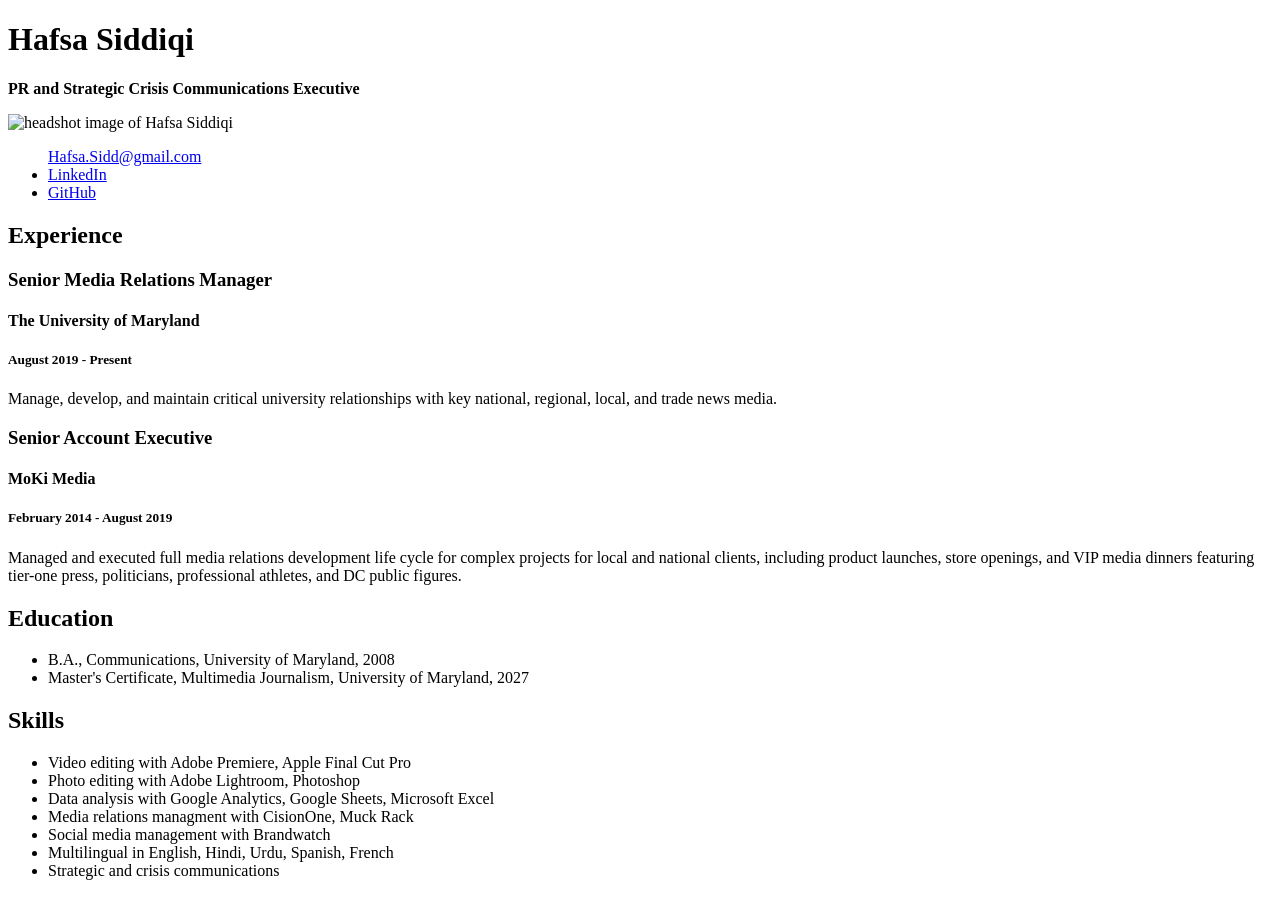
==== index.html @ b0d6e79d "Moved indext out of vscode folder" ====
<!DOCTYPE html>
<html lang="en">
<head>
    <meta charset="UTF-8">
    <meta name="viewport" content="width=device-width, initial-scale=1.0">
    <title>Hafsa Siddiqi's Resume</title>
</head>
<body>
 <!--I Built This MYSELF!-->   
  <div>
    <h1>Hafsa Siddiqi</h1>
      <p>
        <strong>PR and Strategic Crisis Communications Executive</strong>
      </p>
      <img src="https://media.licdn.com/dms/image/v2/D4E03AQFIteyujw8ocQ/profile-displayphoto-crop_800_800/B4EZ2YyK8FJwAI-/0/1776384787558?e=1792022400&v=beta&t=DJCtHJy9bnMG8LjksadRaM3By87zysBiXV3vw3CImw0" alt="headshot image of Hafsa Siddiqi" style="width:300px; height:auto;">
         <ul>
            <l1><a href="mailto:hafsa.sidd@gmail.com" target="_blank">Hafsa.Sidd@gmail.com</a></l1>
            <li><a href="https://www.linkedin.com/in/hafsasiddiqi/" target="_blank">LinkedIn</a></li>
            <li><a href="https://github.com/hafsa-26" target="_blank">GitHub </a></li>
        </ul>
    <h2>Experience</h2>
      <h3>Senior Media Relations Manager</h3>
      <h4>The University of Maryland</h4>
      <h5>August 2019 - Present</h5>
      <p>Manage, develop, and maintain critical university relationships with key national, regional, local, and trade news media.</p>
      <h3>Senior Account Executive</h3>
      <h4>MoKi Media</h4>
      <h5>February 2014 - August 2019</h5>
      <p>Managed and executed full media relations development life cycle for complex projects for local and national clients, including product launches, store openings, and VIP media dinners featuring tier-one press, politicians, professional athletes, and DC public figures.</p>
    <h2>Education</h2>
      <ul>
        <li>B.A., Communications, University of Maryland, 2008</li>
        <li>Master's Certificate, Multimedia Journalism, University of Maryland, 2027</li>
      </ul>
    <h2>Skills</h2>
      <ul>
        <li>Video editing with Adobe Premiere, Apple Final Cut Pro</li>
        <li>Photo editing with Adobe Lightroom, Photoshop</li>
        <li>Data analysis with Google Analytics, Google Sheets, Microsoft Excel</li>
        <li>Media relations managment with CisionOne, Muck Rack</li>
        <li>Social media management with Brandwatch</li>
        <li>Multilingual in English, Hindi, Urdu, Spanish, French</li>
        <li>Strategic and crisis communications</li>
      </ul>    
   

  </div>


    
</body>
</html>
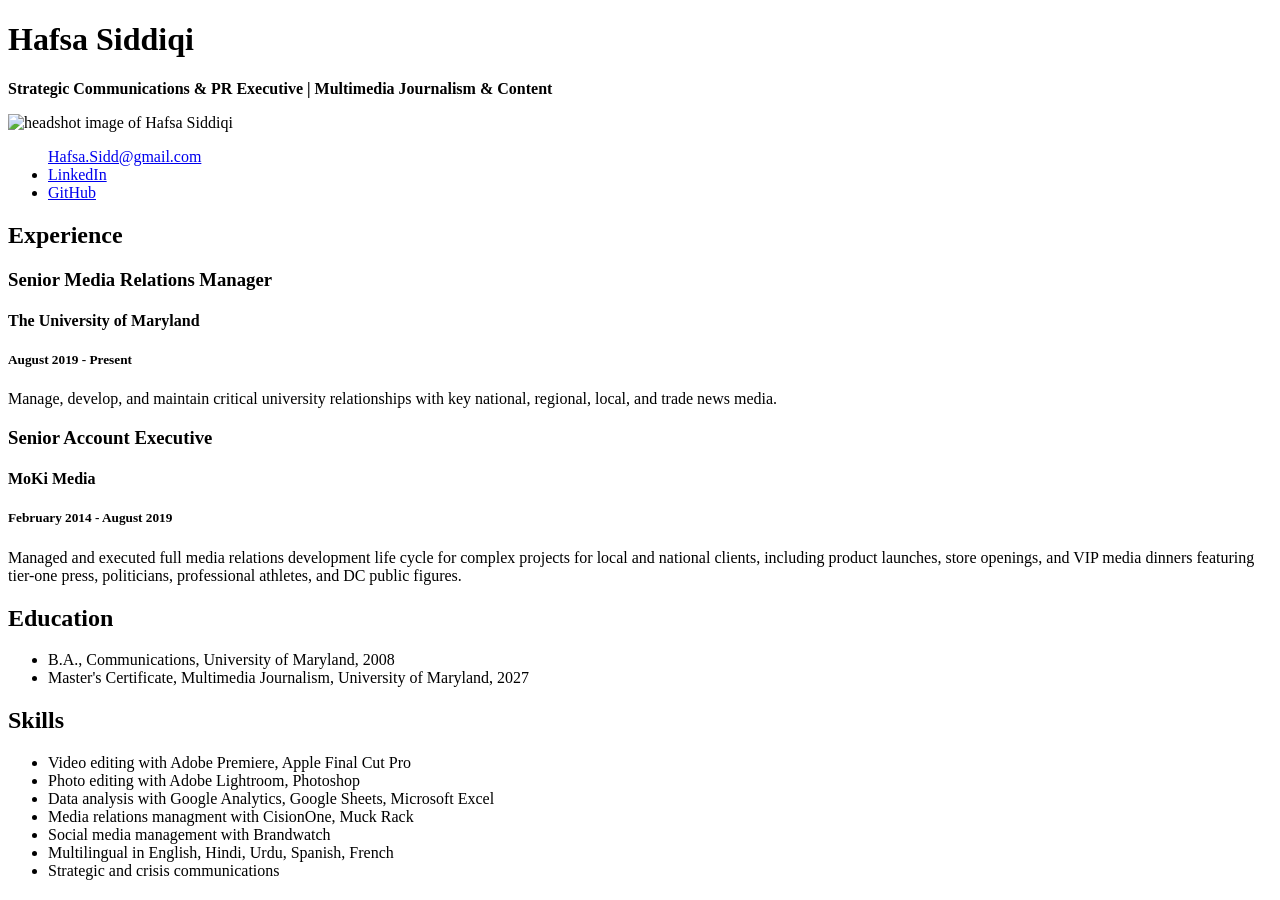
==== commit 362d5bcb: "moved out of resume folder" ====
--- a/index.html
+++ b/index.html
@@ -10,7 +10,7 @@
   <div>
     <h1>Hafsa Siddiqi</h1>
       <p>
-        <strong>PR and Strategic Crisis Communications Executive</strong>
+        <strong>Strategic Communications & PR Executive | Multimedia Journalism & Content </strong>
       </p>
       <img src="https://media.licdn.com/dms/image/v2/D4E03AQFIteyujw8ocQ/profile-displayphoto-crop_800_800/B4EZ2YyK8FJwAI-/0/1776384787558?e=1792022400&v=beta&t=DJCtHJy9bnMG8LjksadRaM3By87zysBiXV3vw3CImw0" alt="headshot image of Hafsa Siddiqi" style="width:300px; height:auto;">
          <ul>
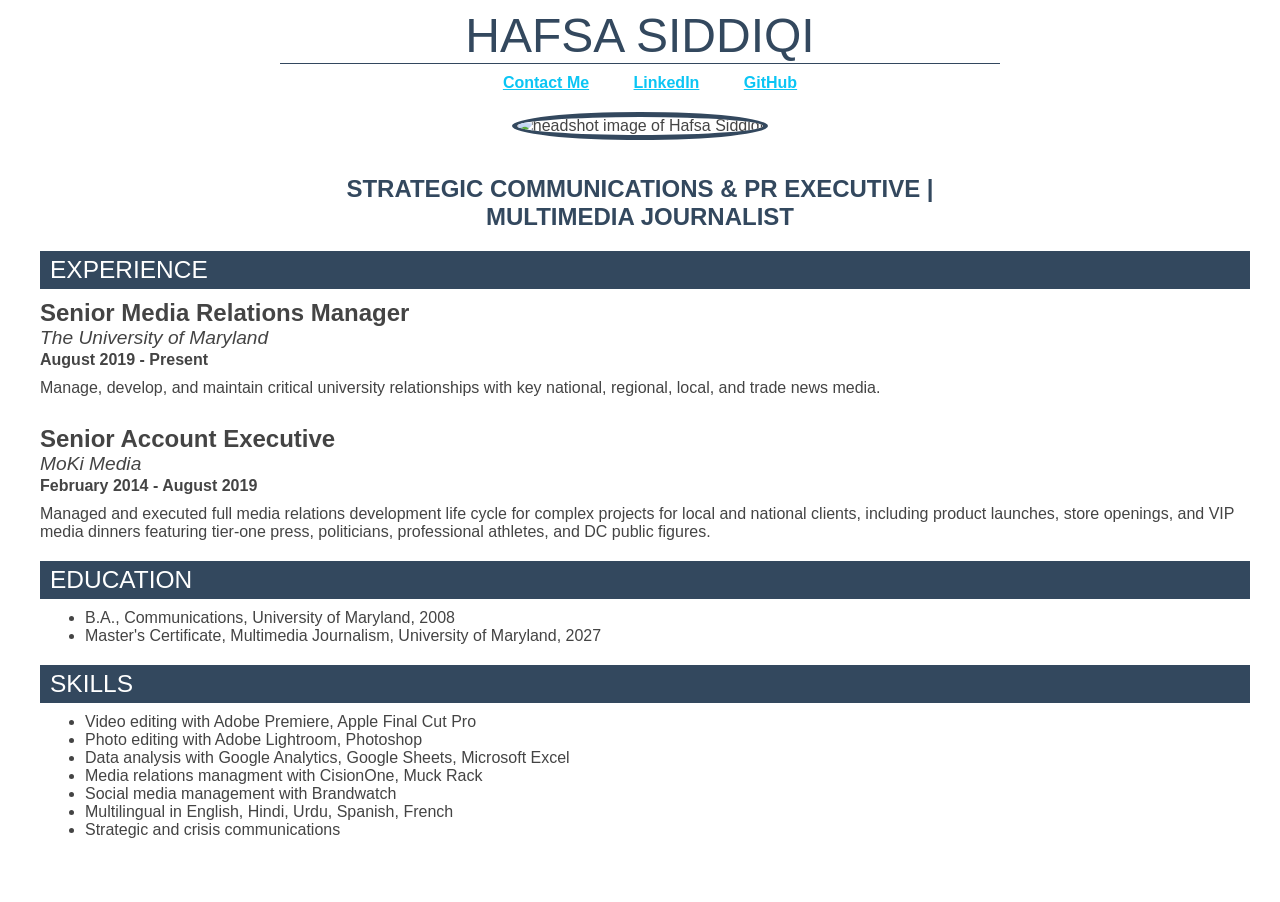
==== commit 18b8c190: "Updated with CSS 1 & 2 module changes" ====
--- a/index.html
+++ b/index.html
@@ -4,36 +4,36 @@
     <meta charset="UTF-8">
     <meta name="viewport" content="width=device-width, initial-scale=1.0">
     <title>Hafsa Siddiqi's Resume</title>
+    <link href='./style.css' rel='stylesheet' type="text/css">
 </head>
+ <!--I Built This MYSELF!-->   
 <body>
- <!--I Built This MYSELF!-->   
-  <div>
-    <h1>Hafsa Siddiqi</h1>
-      <p>
-        <strong>Strategic Communications & PR Executive | Multimedia Journalism & Content </strong>
-      </p>
-      <img src="https://media.licdn.com/dms/image/v2/D4E03AQFIteyujw8ocQ/profile-displayphoto-crop_800_800/B4EZ2YyK8FJwAI-/0/1776384787558?e=1792022400&v=beta&t=DJCtHJy9bnMG8LjksadRaM3By87zysBiXV3vw3CImw0" alt="headshot image of Hafsa Siddiqi" style="width:300px; height:auto;">
-         <ul>
-            <l1><a href="mailto:hafsa.sidd@gmail.com" target="_blank">Hafsa.Sidd@gmail.com</a></l1>
+  <div id="container">
+    <div id="name">Hafsa Siddiqi</div>
+         <ul class="menu">
+            <li><a href="mailto:hafsa.sidd@gmail.com">Contact Me</a></li>
             <li><a href="https://www.linkedin.com/in/hafsasiddiqi/" target="_blank">LinkedIn</a></li>
             <li><a href="https://github.com/hafsa-26" target="_blank">GitHub </a></li>
         </ul>
-    <h2>Experience</h2>
-      <h3>Senior Media Relations Manager</h3>
-      <h4>The University of Maryland</h4>
-      <h5>August 2019 - Present</h5>
-      <p>Manage, develop, and maintain critical university relationships with key national, regional, local, and trade news media.</p>
-      <h3>Senior Account Executive</h3>
-      <h4>MoKi Media</h4>
-      <h5>February 2014 - August 2019</h5>
-      <p>Managed and executed full media relations development life cycle for complex projects for local and national clients, including product launches, store openings, and VIP media dinners featuring tier-one press, politicians, professional athletes, and DC public figures.</p>
-    <h2>Education</h2>
-      <ul>
+        <div id="headshot-container"><img src="https://media.licdn.com/dms/image/v2/D4E03AQFIteyujw8ocQ/profile-displayphoto-crop_800_800/B4EZ2YyK8FJwAI-/0/1776384787558?e=1792022400&v=beta&t=DJCtHJy9bnMG8LjksadRaM3By87zysBiXV3vw3CImw0" alt="headshot image of Hafsa Siddiqi" height:auto; id="headshot"></div>
+    <p><div id="title">Strategic Communications & PR Executive | <br> Multimedia Journalist</div></p>
+        <div class="sectionheader">Experience</div>
+      <div class="jobtitle">Senior Media Relations Manager</div>
+      <div class="organization">The University of Maryland</div>
+      <div class="date">August 2019 - Present</div>
+      <p class="description">Manage, develop, and maintain critical university relationships with key national, regional, local, and trade news media.</p>
+      <br>
+      <div class="jobtitle">Senior Account Executive</div>
+      <div class="organization">MoKi Media</div>
+      <div class="date">February 2014 - August 2019</div>
+      <p class="description">Managed and executed full media relations development life cycle for complex projects for local and national clients, including product launches, store openings, and VIP media dinners featuring tier-one press, politicians, professional athletes, and DC public figures.</p>
+    <div class="sectionheader">Education</div>
+      <ul id="degrees">
         <li>B.A., Communications, University of Maryland, 2008</li>
         <li>Master's Certificate, Multimedia Journalism, University of Maryland, 2027</li>
       </ul>
-    <h2>Skills</h2>
-      <ul>
+    <div class="sectionheader">Skills</div>
+      <ul id="do">
         <li>Video editing with Adobe Premiere, Apple Final Cut Pro</li>
         <li>Photo editing with Adobe Lightroom, Photoshop</li>
         <li>Data analysis with Google Analytics, Google Sheets, Microsoft Excel</li>
--- a/style.css
+++ b/style.css
@@ -0,0 +1,127 @@
+/* styles for my resume */
+
+/* font styles for full body of page */ 
+body{
+    font-family: 'arial';
+    font-size: 1em;
+    color: #444;
+}
+
+/* my name up top */
+#name{
+    font-size: 3em;
+    color: #33485e;
+    text-transform: uppercase;
+    text-align: center;
+    border-bottom: 1px solid #33485e;
+    width: 60%;
+    min-width: 300px;
+    margin: 0 auto;
+}
+
+/* the subheading, which is my title */
+#title{
+  font-size: 1.5em;
+  color: #33485e;
+  text-transform: uppercase;
+  font-weight: 600;
+  text-align: center;
+  margin: 20px;
+  padding: -30px;
+}
+
+/* the different sections, experience, education, skills */
+.sectionheader{
+  font-size: 1.53em;
+  text-transform: uppercase;
+  font-weight: 400;
+  background-color: #33485e;  
+  color: white;
+  margin: 20px 0 10px;
+  padding: 5px 0 5px 10px;
+  width: 100%;
+  min-width: 300px;
+}
+
+/* job titles */
+.jobtitle{
+    font-size: 1.5em;
+    font-weight: 600;
+}
+
+/* job organizations */
+.organization{
+    font-size: 1.2em;
+    font-weight: 400;
+    font-style: italic;
+}
+
+/* job dates */
+.date{
+    font-size: 1em;
+    font-weight: 700;
+    margin: 2px 0 0 0;
+}
+
+/* all bulleted lists font sizes */
+ul{
+    font-size: 1em;
+} 
+
+#container{
+    width: 100%;
+    max-width: 1200px;
+    margin: 0 auto;
+    padding-bottom: 50px;
+}
+
+.description{
+    margin: 10px 0;
+}
+
+ul.menu{
+    margin: 10px 0 0 20px;
+    padding: 0px;
+    text-align: center;
+}
+
+ul.menu li{
+    display: inline-block;
+    padding: 0 20px;
+}
+
+#degrees{
+    margin:5px;
+}
+
+#do{
+    margin: 5px;
+}
+
+#headshot{
+    width: 150px;
+    height: 150px;
+    object-fit: cover;
+    border-radius: 50%;
+    border: 5px solid #33485e;
+    margin-bottom: -20px;
+}
+
+#headshot-container{
+    text-align: center;
+    padding: 20px;
+}
+
+a:link{
+    font-weight: 600;
+    color: #0bc5f4;
+}
+
+a:visited{
+    color: #6e38c7;
+}
+
+a:hover{
+    color: #33485e;
+}
+
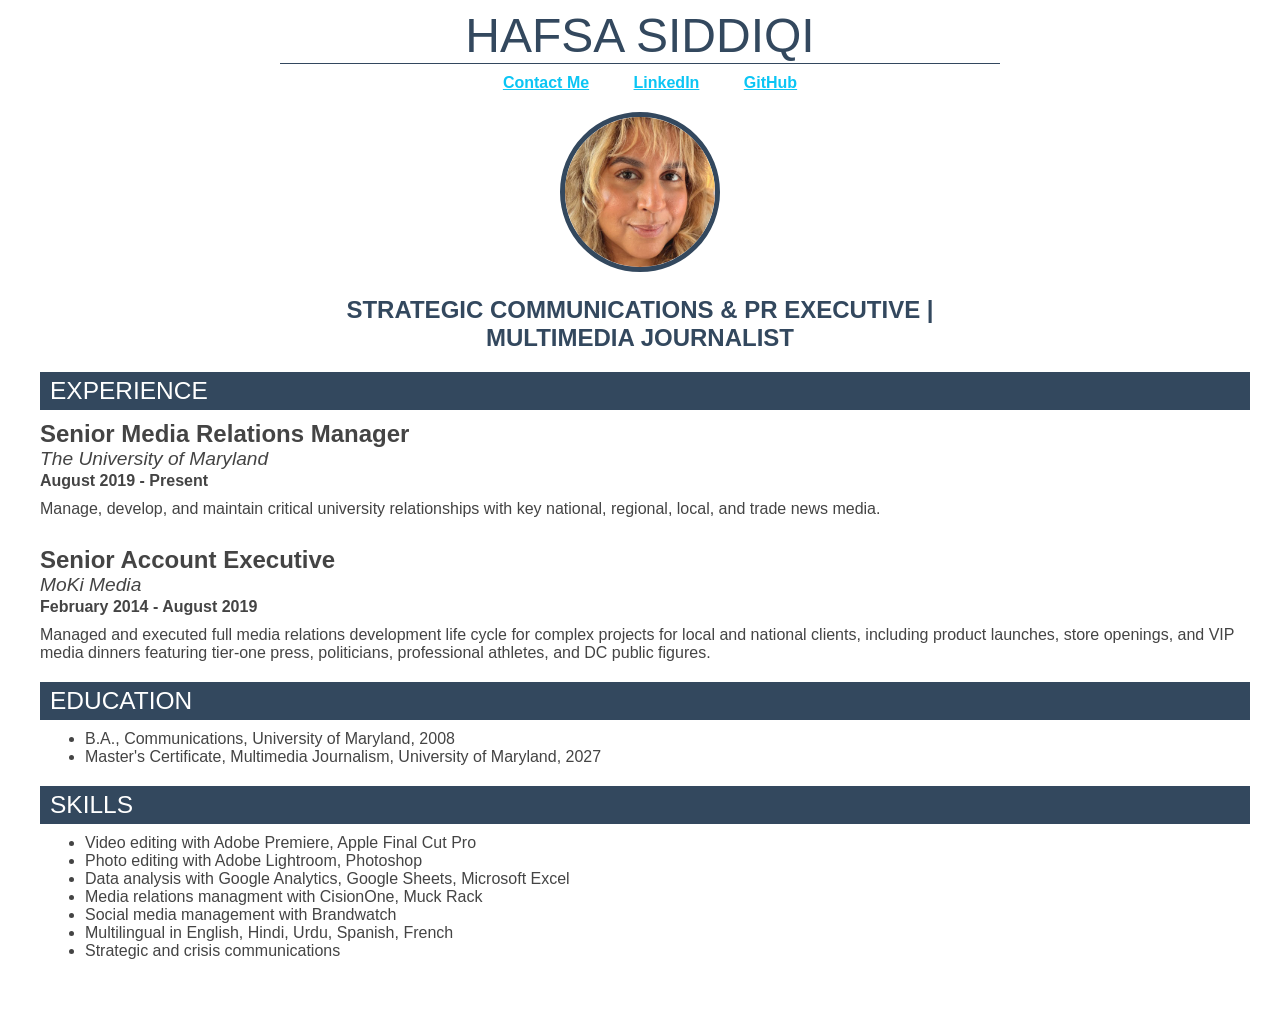
==== commit 37354d96: "fix broken resume headshot image" ====
--- a/index.html
+++ b/index.html
@@ -4,7 +4,7 @@
     <meta charset="UTF-8">
     <meta name="viewport" content="width=device-width, initial-scale=1.0">
     <title>Hafsa Siddiqi's Resume</title>
-    <link href='./style.css' rel='stylesheet' type="text/css">
+    <link href='style.css' rel='stylesheet' type="text/css">
 </head>
  <!--I Built This MYSELF!-->   
 <body>
@@ -15,7 +15,7 @@
             <li><a href="https://www.linkedin.com/in/hafsasiddiqi/" target="_blank">LinkedIn</a></li>
             <li><a href="https://github.com/hafsa-26" target="_blank">GitHub </a></li>
         </ul>
-        <div id="headshot-container"><img src="https://media.licdn.com/dms/image/v2/D4E03AQFIteyujw8ocQ/profile-displayphoto-crop_800_800/B4EZ2YyK8FJwAI-/0/1776384787558?e=1792022400&v=beta&t=DJCtHJy9bnMG8LjksadRaM3By87zysBiXV3vw3CImw0" alt="headshot image of Hafsa Siddiqi" height:auto; id="headshot"></div>
+        <div id="headshot-container"><img src="Hafsa Siddiqi profile.jpeg" alt="headshot image of Hafsa Siddiqi" height:auto; id="headshot"></div>
     <p><div id="title">Strategic Communications & PR Executive | <br> Multimedia Journalist</div></p>
         <div class="sectionheader">Experience</div>
       <div class="jobtitle">Senior Media Relations Manager</div>
@@ -49,4 +49,4 @@
 
     
 </body>
-</html>+</html>
